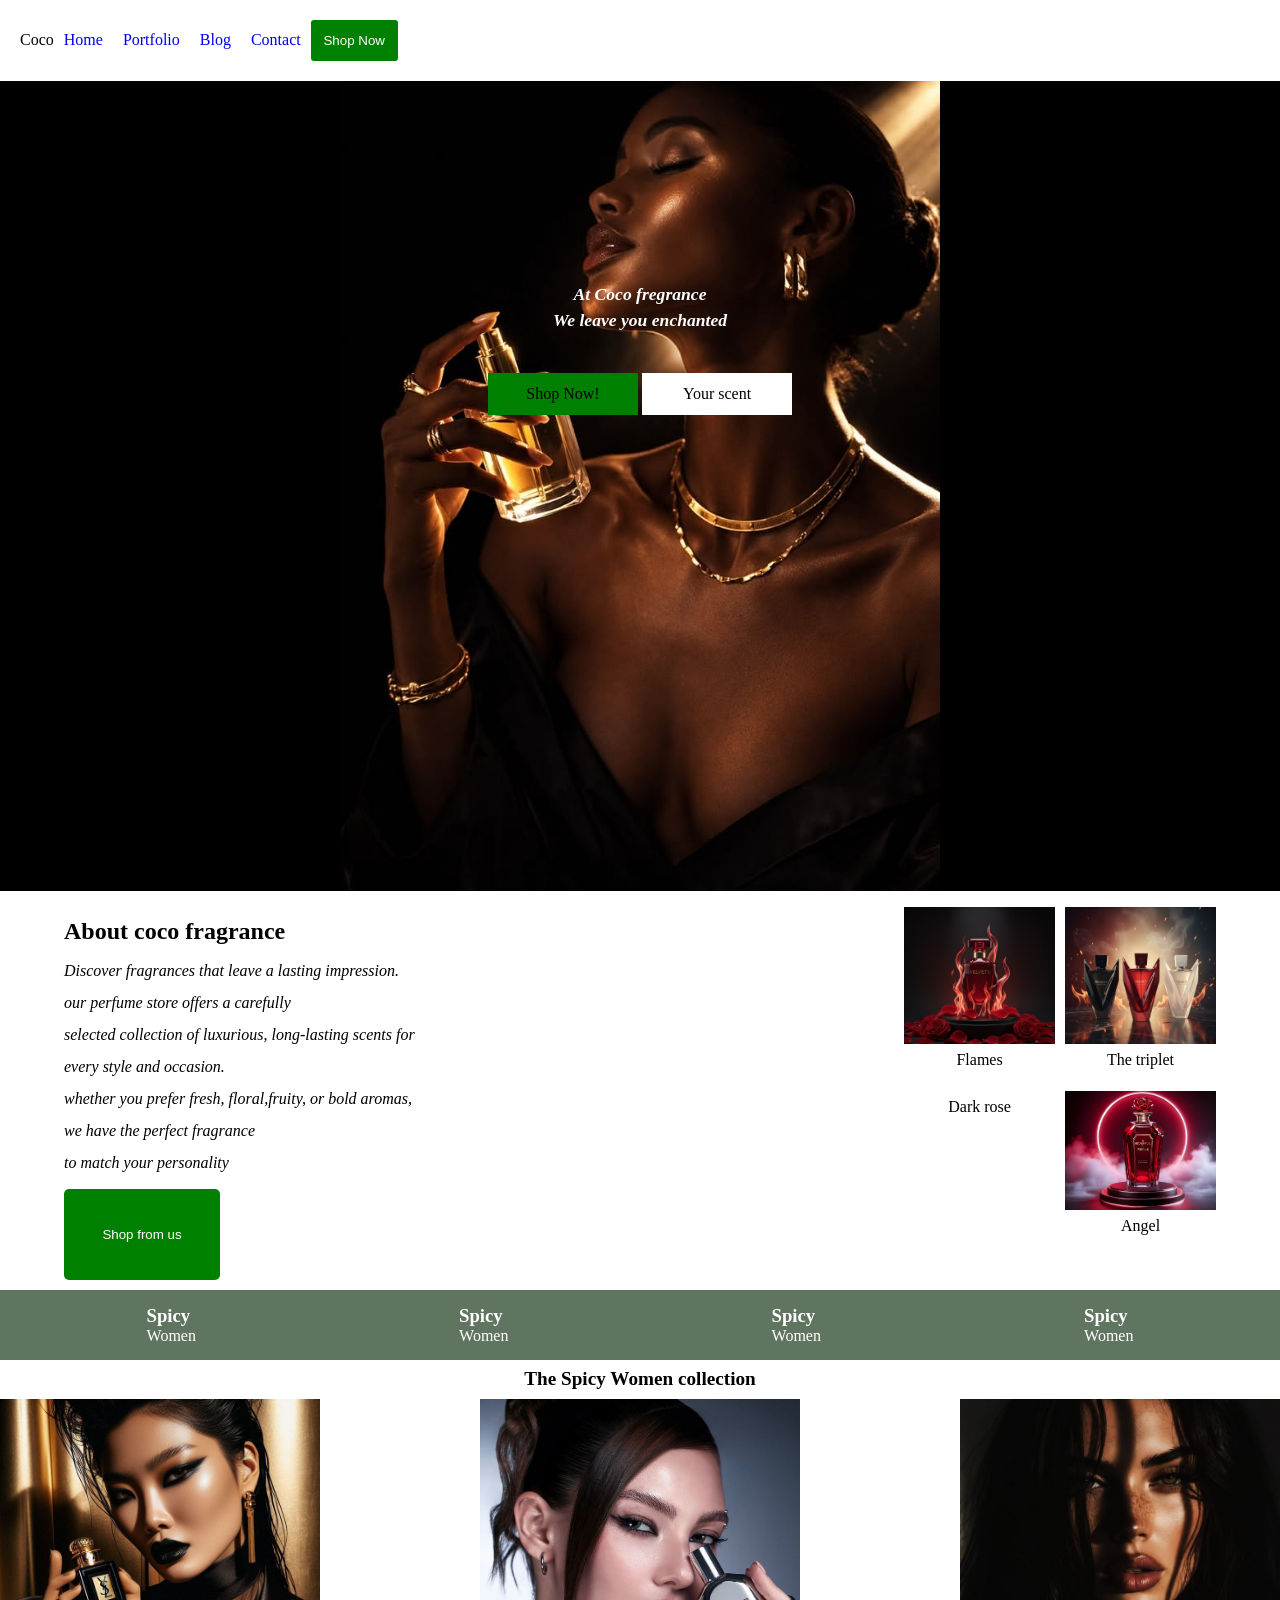
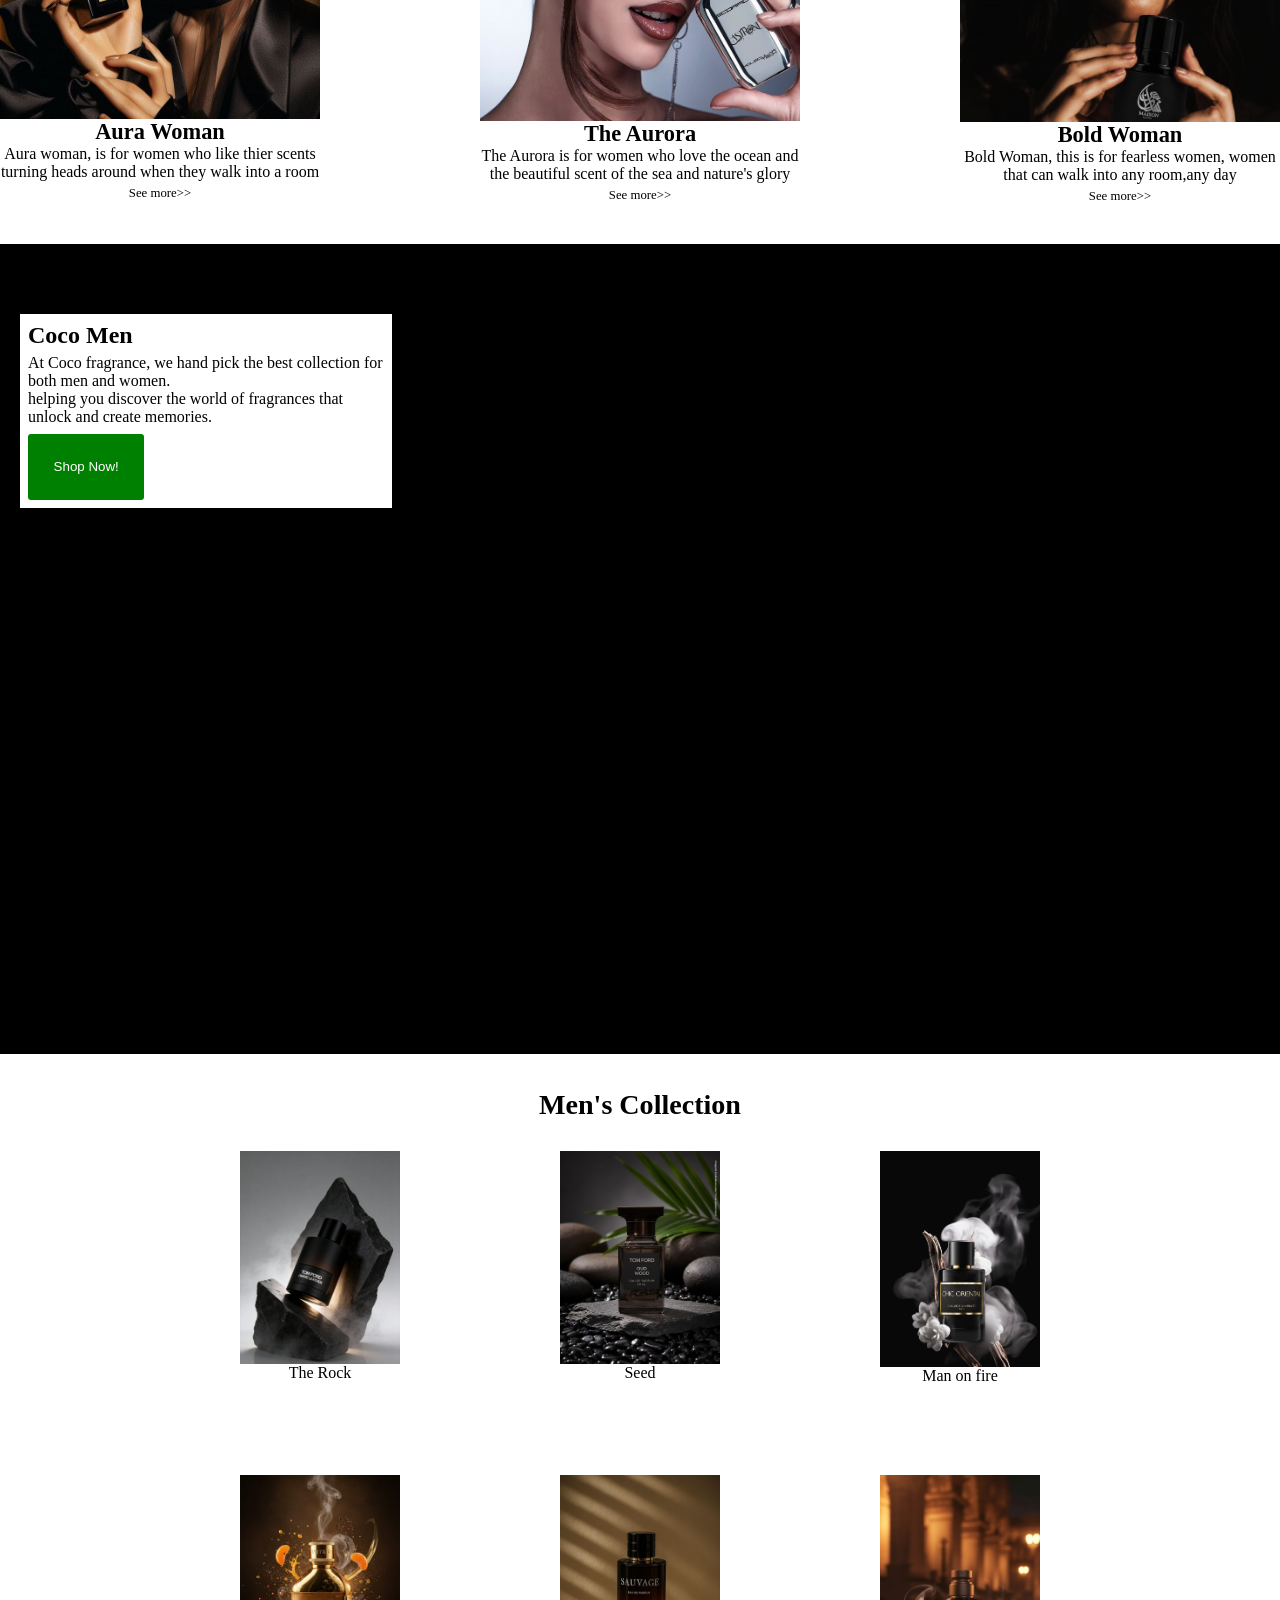
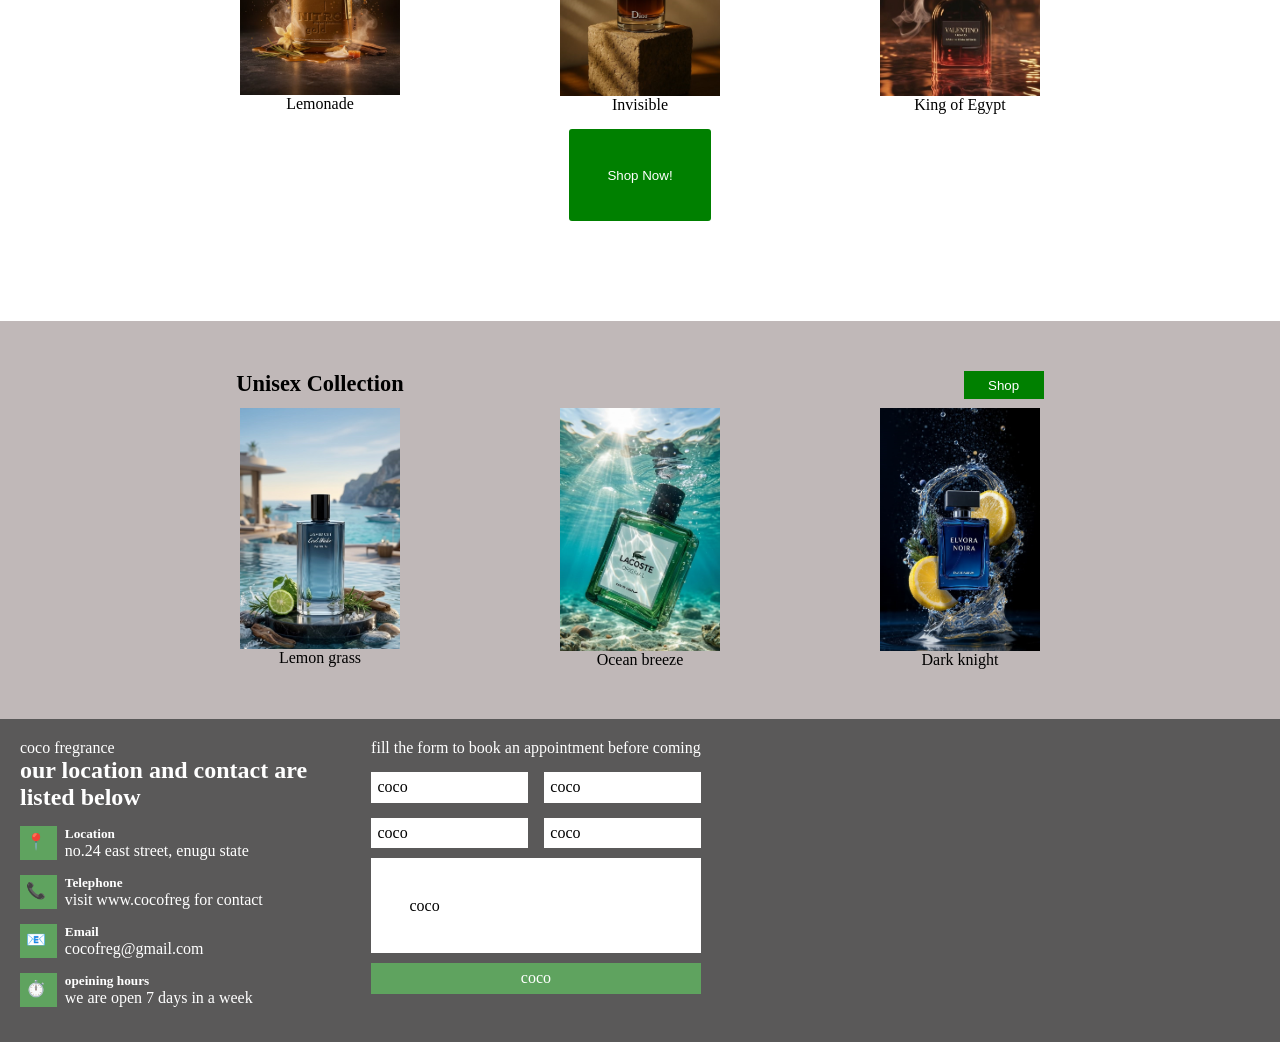
==== index.html @ fa3ae845 "initial commit" ====
<!DOCTYPE html>
<html lang="en">
<head>
    <meta charset="UTF-8">
    <meta name="viewport" content="width=device-width, initial-scale=1.0">
    <title>Document</title>
     <link rel="stylesheet" href="main.css">
</head>
<body id="home">
    <header>
        <section class="header">  
        <div>Coco</div>
        <ul>
            <li><a href="#home">Home</a></li>
            <li><a href="portfolio.html">Portfolio</a></li>
            <li><a href="blog.html">Blog</a></li>
            <li><a href="contact.html">Contact</a></li>
        </ul>  
        <div class="btn">
            <button>Shop Now</button>
        </div>  
        </section>
    </header>
    <main>
        <section class="hero">
            <h2>At Coco fregrance <br> We leave you enchanted</h2>
            <div>
                <span class="green">Shop Now!</span>
                <span class="white">Your scent</span>
            </div>
        </section>
        <section class="about">
            <div class="info">
                <div class="center">
                    <h2>About coco fragrance</h2>
                    <p> Discover fragrances that leave a lasting impression. our perfume store offers a carefully <br> selected collection of luxurious, long-lasting scents for every style and occasion.<br> whether you prefer fresh, floral,fruity, or bold aromas, we have the perfect fragrance <br> to match your personality</p>
                    <button>Shop from us</button>
                </div>
                <div class="images">
                 <div class="images2">
                    <figure>
                        <img src="img/IMG_2840.JPG"alt="">
                        <figcaption>Flames</figcaption>
                    </figure>
                    <figure>
                        <img src="img/IMG_2844.JPG" alt="">
                        <figcaption>The triplet</figcaption>
                    </figure>
                 </div>   
                 <div class="images2">
                    <figure>
                        <img src="img/IMG_2842.JPG" alt="">
                        <figcaption>Dark rose</figcaption>
                    </figure>
                    <figure>
                        <img src="img/IMG_2848.JPG" alt="">
                        <figcaption>Angel</figcaption>
                    </figure>
                 </div>   
                </div>
            </div>
            <div class="coco">
                <div>
                 <h3>Spicy</h3>
                 <p>Women</p>
                </div>
                <div>
                 <h3>Spicy</h3>
                 <p>Women</p>
                </div>
                <div>
                 <h3>Spicy</h3>
                 <p>Women</p>
                </div>
                <div>
                 <h3>Spicy</h3>
                 <p>Women</p>
                </div>
            </div>
        </section>
        <section class="women">
          <div class="heading">
            <h1>The Spicy Women collection </h1>
        </div>
        <div class="spicy">
            <div>
            <figure>
         <img src="img/FACE CLAIM FOR KPOP DR _ PHOTOSHOOT _ YSL _ KPOP GIRL GROUP _ SHIFTING.jfif" alt="">
         <figcaption>Aura Woman</figcaption>
         <p>Aura woman, is for women who like thier scents turning heads around when they walk into a room</p>
         <p class="see">See more>></p>
            </figure>
            </div>
            <div>
            <figure>
        <img src="img/women.jfif" alt="">
        <figcaption>The Aurora </figcaption>
        <p>The Aurora is for women who love the ocean and the beautiful scent of the sea and nature's glory</p>
            <p class="see">See more>></p>
            </figure>
            </div>
            <div>
            <figure>
        <img src="img/Introducing Otto Inhale _ Maison Sultan.jfif" alt="">
        <figcaption>Bold Woman</figcaption>
        <p>Bold Woman, this is for fearless women, women that can walk into any room,any day</p>
        <p class="see">See more>></p>
            </figure>
            </div>
        </div>
        </section>
        <section class="men">
            <div>
          <h2>Coco Men</h2>
          <p >At Coco fragrance, we hand pick the best collection for both men and women.<br>helping you discover the world of fragrances that unlock and create memories. </p>
          <button>Shop Now!</button>
          </div>
        </section>
        <section class="mcollection">
            <div class="menwrite">
                <h3>Men's Collection</h3>
                </div>
            <div class="menimg">
                
                <div class="ind">
                    <figure>
                        <img src="img/perf1`.jfif" alt="">
                        <figcaption>The Rock</figcaption>
                    </figure>
                    <figure>
                        <img src="img/perf2.jfif" alt="">
                        <figcaption>Seed</figcaption>
                    </figure>
                    <figure>
                        <img src="img/perf3.jfif" alt="">
                        <figcaption>Man on fire</figcaption>
                    </figure>
                </div>
                <div class="ind">
                    <figure>
                        <img src="img/gold1.jfif" alt="">
                        <figcaption>Lemonade</figcaption>
                    </figure>
                    <figure>
                        <img src="img/gold2.jfif" alt="">
                        <figcaption>Invisible</figcaption>
                    </figure>
                    <figure>
                        <img src="img/gold3.jfif" alt="">
                        <figcaption>King of Egypt</figcaption>
                    </figure>
                </div>
                
            </div>
            <div class="menbtn">
                <button>Shop Now!</button>
            </div>
        </section>
        <section class="uni">
            <div class="uniwrite">
                <div class="h4">
                    <h4>Unisex Collection</h4>
                </div>
                <div class="run">
                    <button>Shop</button>
                </div>
            </div>
            <div class="uniimg">
                <figure>
                    <img src="img/unisex1.jfif" alt="">
                    <figcaption>Lemon grass</figcaption>
                </figure>
                <figure>
                    <img src="img/unisex2.jfif" alt="">
                    <figcaption>Ocean breeze</figcaption>
                </figure>
                <figure>
                    <img src="img/unisex3.jfif" alt="">
                    <figcaption>Dark knight</figcaption>
                </figure>
            </div>
        </section>
           </main>
        <footer>
       <section class="contact">
         
          <div>
            <div class="seperate">
                <p>coco fregrance</p>
                <h2>our location and contact are<br> listed below</h2>
            </div>
             
            <div class="test">
                <div>
                    <h5>Location</h5>
                    <p>no.24 east street, enugu state</p>
                </div>
            </div>
 
            <div class="test1">
                <div>
                    <h5>Telephone</h5>
                    <p>visit www.cocofreg for contact</p>
                </div>
            </div>

            <div class="test2">
                <div>
                    <h5>Email</h5>
                    <p>cocofreg@gmail.com</p>
                </div>
            </div>
 
             <div class="test3">
                <div>
                    <h5>opeining hours</h5>
                    <p>we are open 7 days in a week</p>
                </div>
            </div>

           
          </div>
 
        <div>
            <p>fill the form to book an appointment before coming</p>
            <div class="spread">
                <p class="child">coco</p>
                <p class="child1">coco</p>
            </div>
            <div class="spread">
                <p class="child">coco</p>
                <p class="child1">coco</p>
            </div>
            <p class="child2">coco</p>
            <p class="child3">coco</p>
        </div>
       </section>
       </footer>
 

                
        
</body>
</html>
---- main.css ----
*{
    padding: 0;
    margin: 0;
    box-sizing: border-box;
}
img{
    display: block;
    width: 100%;
    height: auto;
}
header{
   position: sticky;
    top: 0;
      z-index: 1;
}
.header{
    padding: 20px;
    display: flex;
    gap: 10px;
    align-items: center;
    background-color: white;
   
    
}
header ul {
    display: flex;
    gap: 20px;
    
}
header ul li{
    list-style-type: none;
   
}
header ul li a{
    text-decoration: none;
   
}

.btn button{
    white-space: nowrap;
    border-radius: 3px;
    padding: 1vw;
    border: none;
    background-color: green;
    color: white;
}
.hero{
    
    line-height: 1.5;
    height: 90vh;
    padding: 200px;
    text-align: center;
    background-color: black;
    background-image:url(img/download.jfif);
    background-size:contain ;
   background-repeat: no-repeat;
   background-attachment: fixed;
   background-position: center;
  
}
.hero h2{
    font-style: italic;
    white-space: nowrap;
    font-size:clamp(1.1rem,1vw,3rem);
    color: white;
    margin-bottom: 40px;
    font-weight: bolder;
}
.green{
    margin-bottom: 8px;
    background-color: green;
   padding: 9px;
   display: inline-block;
     width: 150px;
}
.white{
    background-color: white;
     padding: 9px;
     display: inline-block;
     width: 150px;
}
.about{
    display: flex;
    flex-direction: column;
    
    
}
.info{
    display: flex;
    margin: auto;
   width: 90%;
    margin-top: 1rem;
    line-height: 2;
   
    
}
.coco{
    display: flex;
    justify-content:space-around ;
    background-color: rgb(96, 117, 96);
    color: white;
    padding: 15px;
}
.images{
    display: flex;
    flex-direction: column;
    gap: 15px;
    margin-left:30rem;
}
.images figure{
    width: 100%;
    max-width: 15rem;
    text-align: center;
    
    
}
.images2{
    display: flex;
    gap: 10px;
}
.center button{
    margin-top: 10px;
    margin-bottom: 10px;
    border-radius: 5px;
    padding: 3vw;
    border: none;
    background-color: green;
    color: white;
}
.center p{
    font-style: italic;
}

.women{
    display: flex;
    flex-direction: column;
    align-items: center;
    
    
}
.heading{
   line-height: 2;   
   white-space: nowrap;
   font-size:clamp(0.8rem,1vw,1rem);
}
.spicy{
    display: flex;
    gap: 10rem;
}
.spicy figure{
    width: 100%;
    max-width: 20rem;
    text-align: center;
}
.spicy figure figcaption{
   font-size:1.4rem;
   font-weight: bolder;
}
.see{
    margin-top: 5px;
    font-size: 0.8rem;
}
.men{
    background-color:black;
    background-image: url(img/men.jfif);
    background-attachment: fixed;
    background-repeat: no-repeat;
   padding: 20px;
    background-position:center;
  margin-top: 40px;
   height: 90vh;
}
.men div{
    margin-top: 50px;
    width: 30%;
    text-align: left;
    color:black;
    background-color: white;
    padding: 8px;
}
.men div h2{
    margin-bottom: 5px;
}
.men div button{
    border-radius: 3px;
    margin-top: 8px;
    padding: 2vw;
    background-color: green;
    color: white;
    border: none;
}
.mcollection{
    padding: 20px;
    display: flex;
    flex-direction: column;
    align-items: center;
}
.menwrite{
    text-align: center;
    margin-top: 15px;
    font-size: 1.5rem;
}
.menimg{
    display: flex;
    flex-direction: column;
    gap: 90px;
    margin-top: 30px;
}
.ind{
   display: flex;
   gap: 10rem;
}
.ind figure{
    width: 100%;
    max-width: 10rem;
    text-align: center;
}
.menbtn{
    margin-top: 15px;
    
}
.menbtn button{
    border-radius: 3px;
   padding: 3vw;
   background-color: green;
   border: none;
   color: white;
   text-align: center;
  
}
.uni{
    display: flex;
    flex-direction: column;
    align-items: center;
    background-color: rgb(192, 184, 184);
    margin-top: 5rem;
    padding:50px;
}

.uniwrite{
    display: flex;
    gap: 35rem;
}
.run button{
    padding: 0.5vw;
    width: 5rem;
    background-color: green;
    border: none;
    color: white;
}
  .h4{
    font-size: 1.4rem;
    font-weight: bolder;
  }  

.uniimg{
    display: flex;
    gap: 10rem;
    margin-top:9px;

}
.uniimg figure{
    width: 100%;
    max-width: 10rem;

}
.uniimg figure figcaption{
    text-align: center;

}
.contact{
    background-color: rgb(90, 89, 89);
    display: flex;
    gap: 4rem;
    color: white;
    padding: 20px;
   

}
.seperate{
    margin-bottom: 15px;
}
.join{
    display: flex;
    flex-direction: column;
    gap: 100px;
}
.test,.test1,.test2,.test3{
    display: flex;
    gap: 8px;
    margin-bottom: 15px;
}
.test::before{
    content:'📍' ;
    display: block;
    background-color: rgb(95, 163, 95);
    padding: 0.5vw;
    width:1.5rem;
    
   
}
.test1::before{
     content:'📞' ;
    display: block;
    background-color: rgb(95, 163, 95);
    padding: 0.5vw;
    width:1.5rem;
     
}
.test2::before{
    content:'📧' ;
    display: block;
    background-color: rgb(95, 163, 95);
    padding: 0.5vw;
    width:1.5rem;
}
.test3::before{
    content:'⏱️' ;
    display: block;
    background-color: rgb(95, 163, 95);
    padding: 0.5vw;
    width:1.5rem;
    
}

.spread{
    display: flex;
    justify-content: space-between;
    margin-top: 15px;
}
.child{
    background-color: white;
    color:black;
    width: 70%;
    padding:0.5vw;
}
.child1{
    margin-left:1rem;
    background-color: white;
    color:black;
    width: 70%;
    padding:0.5vw;
}
.child2{
    background-color: white;
    color:black;
    width: 100%;
    padding:3vw;
    margin-top: 10px;
    text-align: start;
}
.child3{
    
    background-color: white;
    color:black;
    width: 100%;
    padding:0.5vw;
    margin-top: 10px;
    background-color: rgb(95, 163, 95) ;
    text-align: center;
    color: white;
}
@media (max-width:1070px) {
    .about{
    display: flex;
    flex-direction: column;
    padding: 20px;
    
}
.info{
    display: flex;
    flex-direction: column;
    align-items: center;
    margin: auto;
}
.center{
    margin: auto;
}
.images figure{
    width: 100%;
    max-width: 50rem;
    text-align: center;
    
    
}
 .images{
    display: flex;
    flex-direction: column;
   margin: auto;
   padding: 1rem;
   
}   
}
@media (max-width:569px){
    .spicy{   
    display: flex;
    gap: 3rem;

    }
    .center button{
       margin-left: 100px;
       
    }
    .ind{
   display: flex;
   gap: 2rem;
}
.run{
    display: none;
}
.uniimg{
    display: flex;
    gap: 3rem;
    margin-top:9px;

}
.uniimg figure{
    width: 100%;
    max-width: 15rem;

}



}
@media (max-width:612px){
    .test::before{
    content:'📍' ;
    display: block;
    background-color: rgb(95, 163, 95);
    padding: 0.5vw;
    width:2rem;
    height: 30px;
    text-align: center;
    
   
}
.test1::before{
     content:'📞' ;
    display: block;
    background-color: rgb(95, 163, 95);
    padding: 0.5vw;
   width:2rem;
    height: 30px;
    text-align: center;
     
}
.test2::before{
    content:'📧' ;
    display: block;
    background-color: rgb(95, 163, 95);
    padding: 0.5vw;
    width:1.5rem;
}
.test3::before{
    content:'⏱️' ;
    display: block;
    background-color: rgb(95, 163, 95);
    padding: 0.5vw;
    width:2rem;
    height: 30px;
    text-align: center;
    

}


}
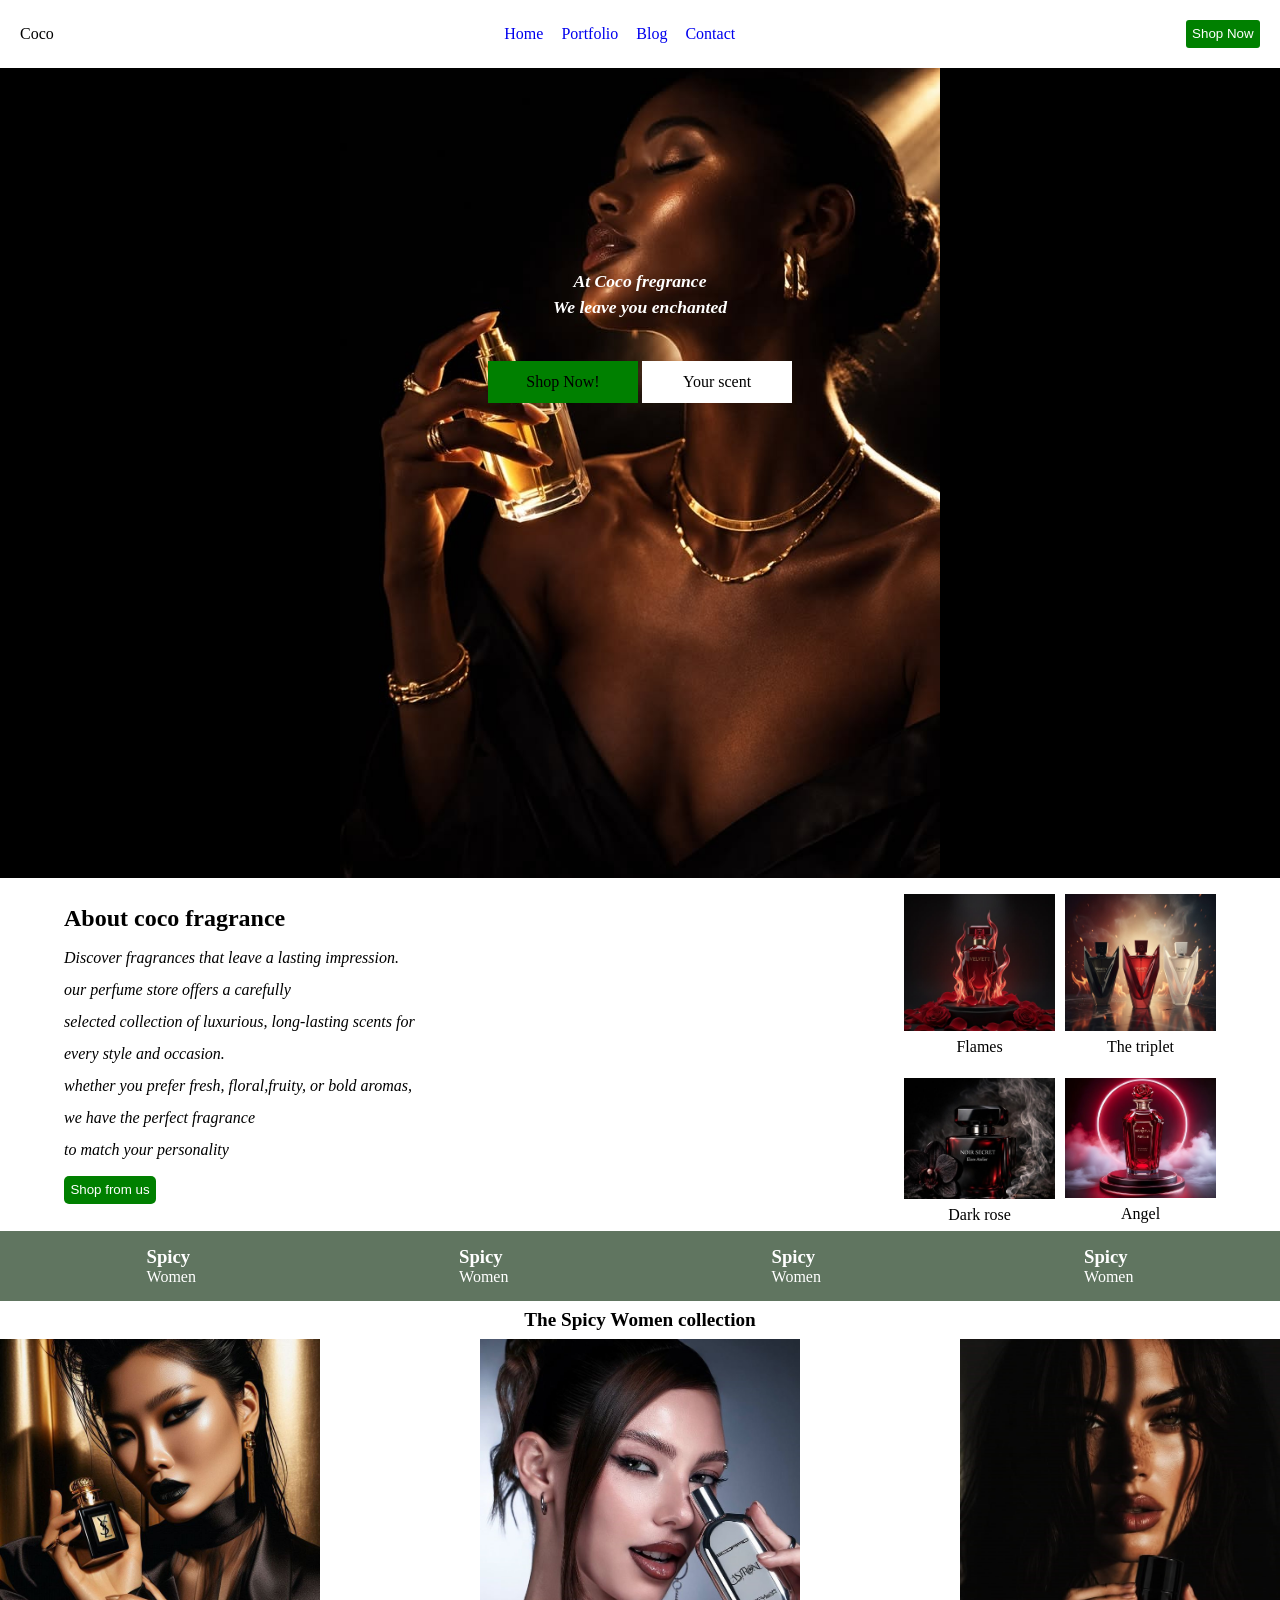
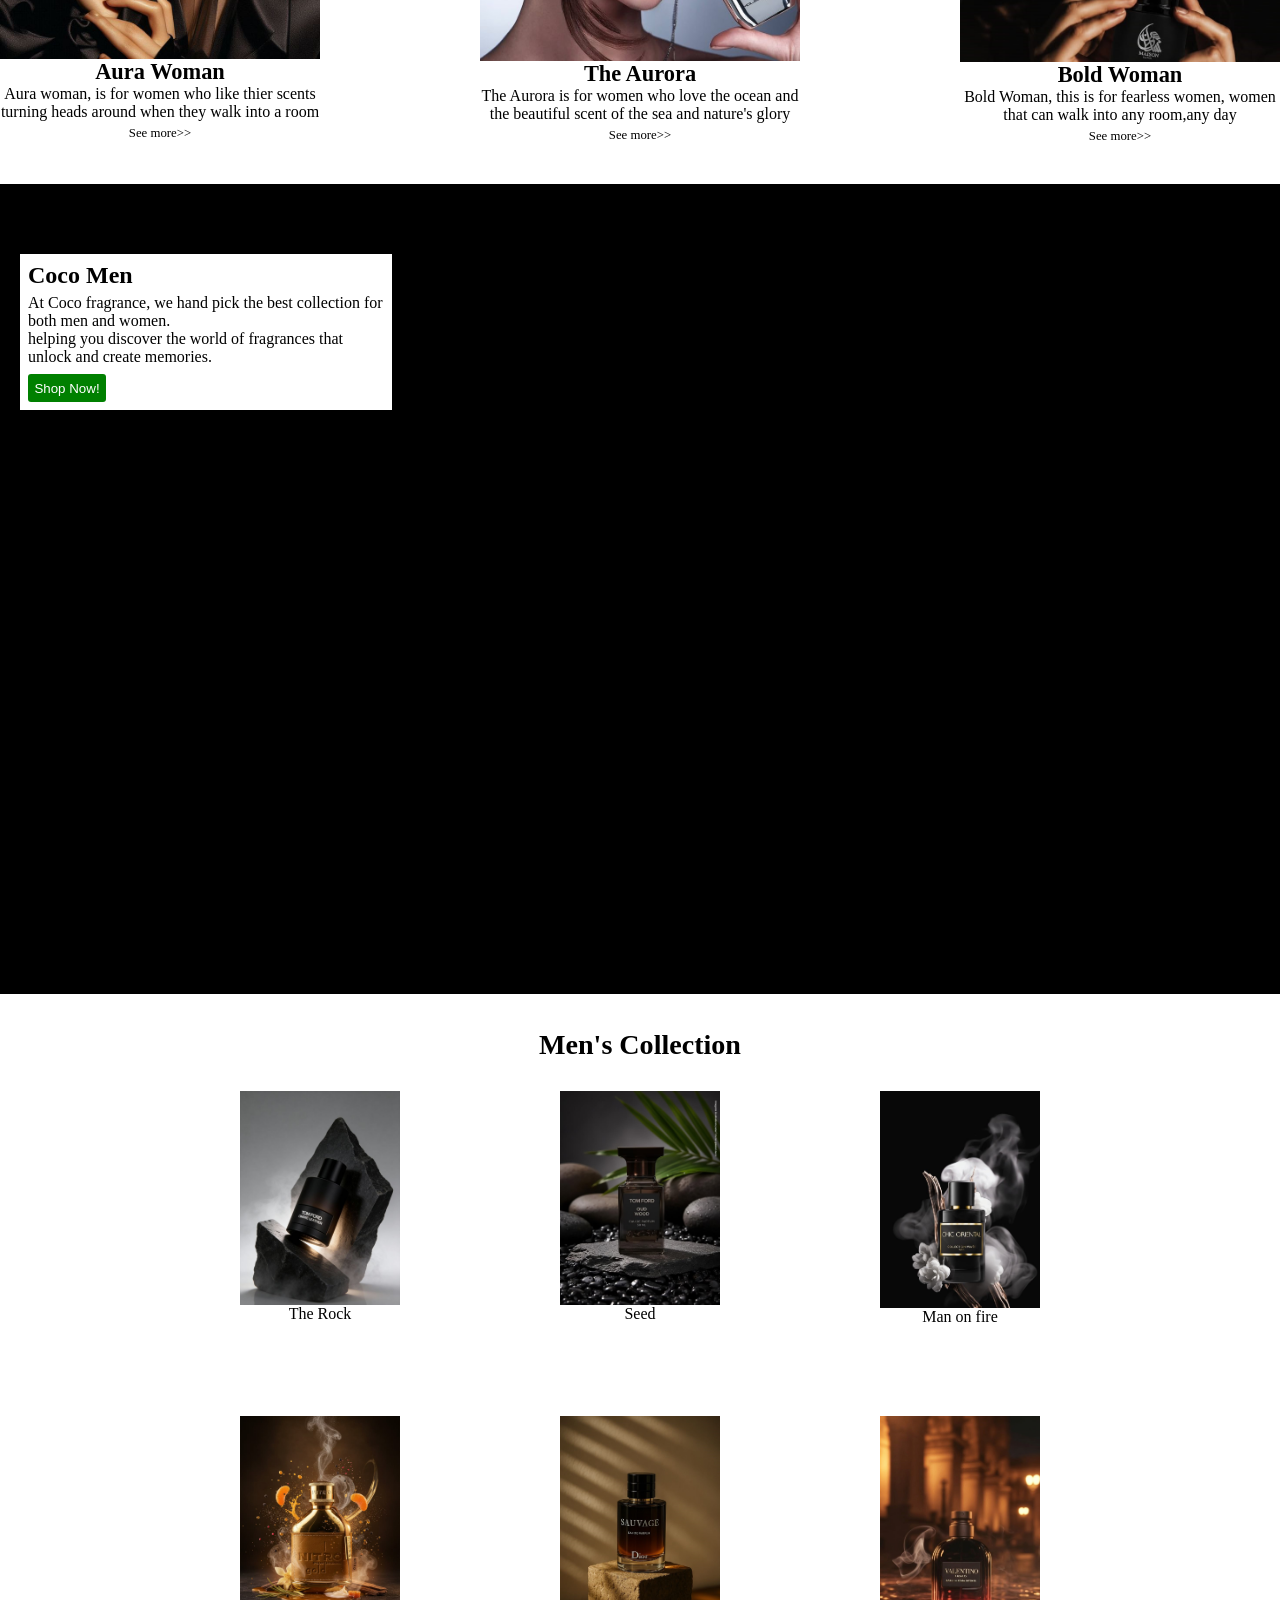
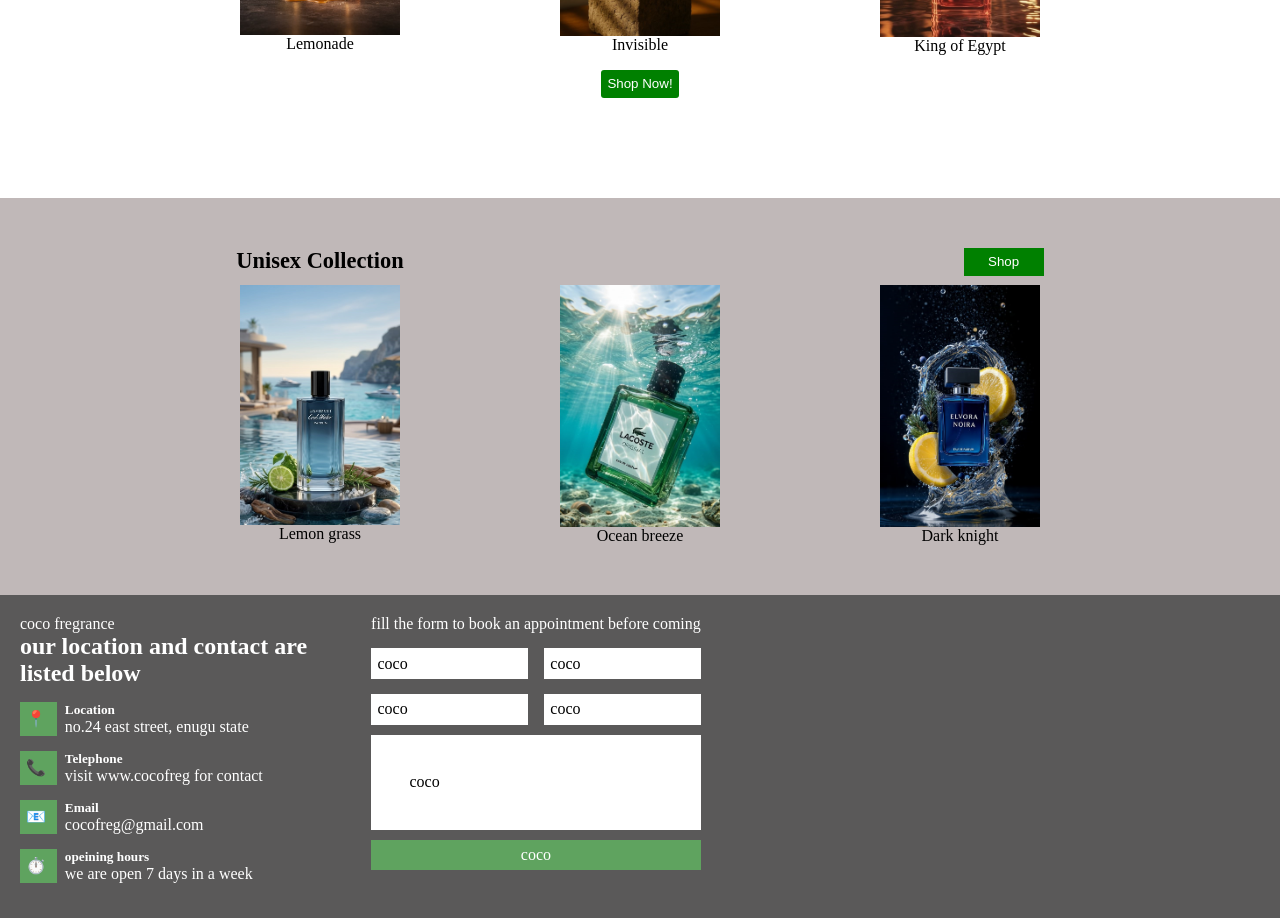
==== commit c381718e: "initial commit" ====
--- a/index.html
+++ b/index.html
@@ -49,7 +49,7 @@
                  </div>   
                  <div class="images2">
                     <figure>
-                        <img src="img/IMG_2842.JPG" alt="">
+                        <img src="img/IMG_2839.JPG" alt="">
                         <figcaption>Dark rose</figcaption>
                     </figure>
                     <figure>
--- a/main.css
+++ b/main.css
@@ -16,21 +16,26 @@
 .header{
     padding: 20px;
     display: flex;
+   justify-content: space-between;
+    align-items: center;
+    background-color: white;
+   
+    
+}
+header ul {
+    display: flex;
     gap: 10px;
-    align-items: center;
-    background-color: white;
-   
-    
-}
-header ul {
-    display: flex;
-    gap: 20px;
     
 }
 header ul li{
     list-style-type: none;
-   
-}
+
+   
+}
+header ul li :nth-child(1){
+    margin-left: 8px;
+}
+
 header ul li a{
     text-decoration: none;
    
@@ -39,10 +44,11 @@
 .btn button{
     white-space: nowrap;
     border-radius: 3px;
-    padding: 1vw;
+    padding: 0.5vw;
     border: none;
     background-color: green;
     color: white;
+    margin-left: 8px;
 }
 .hero{
     
@@ -51,7 +57,7 @@
     padding: 200px;
     text-align: center;
     background-color: black;
-    background-image:url(img/download.jfif);
+    background-image:url(img/img.jfif);
     background-size:contain ;
    background-repeat: no-repeat;
    background-attachment: fixed;
@@ -122,7 +128,7 @@
     margin-top: 10px;
     margin-bottom: 10px;
     border-radius: 5px;
-    padding: 3vw;
+    padding: 0.5vw;
     border: none;
     background-color: green;
     color: white;
@@ -184,7 +190,7 @@
 .men div button{
     border-radius: 3px;
     margin-top: 8px;
-    padding: 2vw;
+    padding: 0.5vw;
     background-color: green;
     color: white;
     border: none;
@@ -221,7 +227,7 @@
 }
 .menbtn button{
     border-radius: 3px;
-   padding: 3vw;
+   padding: 0.5vw;
    background-color: green;
    border: none;
    color: white;
